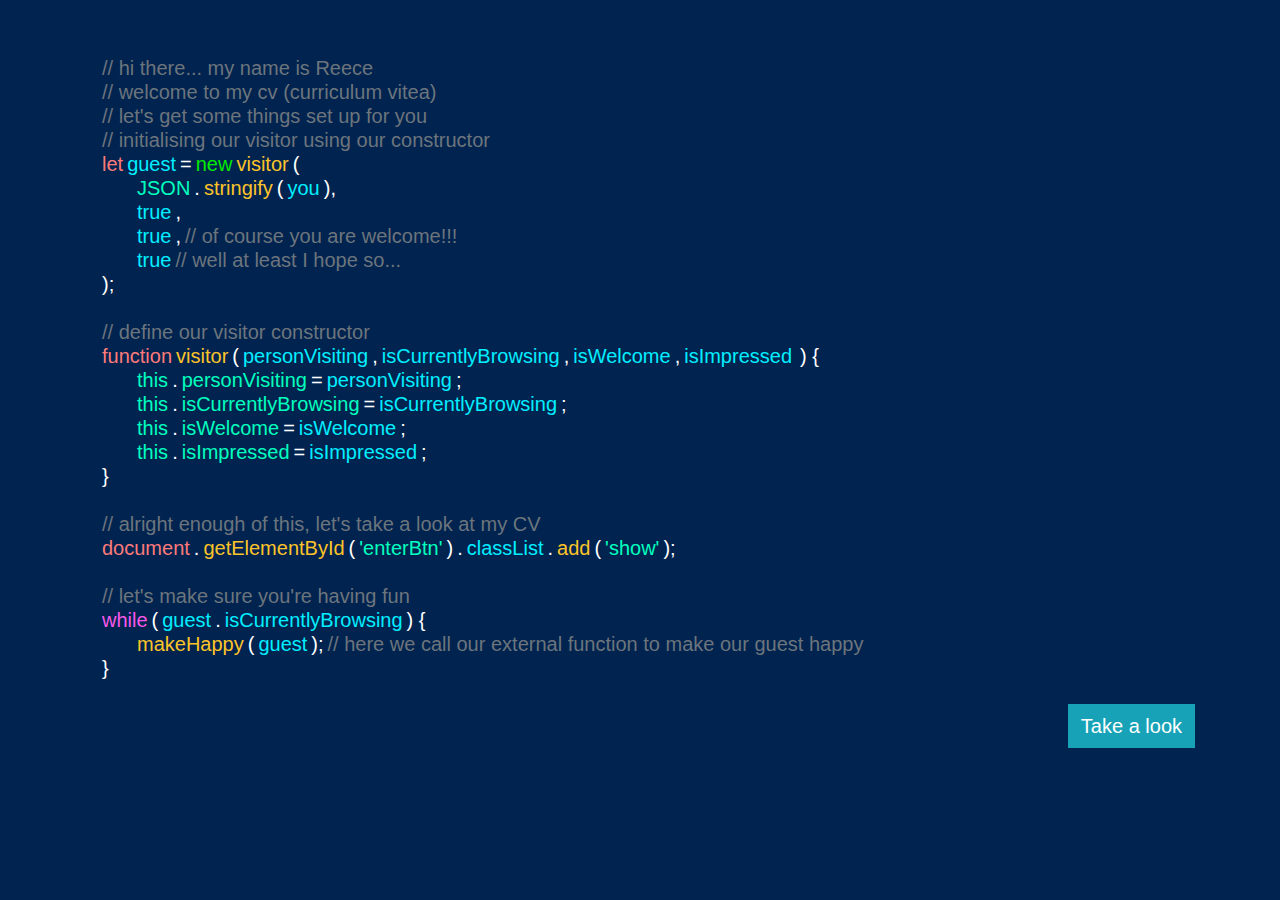
==== index.html @ a5e6c1d4 "Playing around with typewriter animations." ====
<!doctype html>
<html lang="en">

<head>
    <meta charset="utf-8">
    <meta name="viewport" content="width=device-width, initial-scale=1">
    <link rel="stylesheet" href="style/style.css" type="text/css">
    <title>Reece Gibbs</title>
</head>

<body>
    <!-- here we have a div that sits in the center of our page -->
    <div class="container" id="welcomeMessageContainer">
        <!-- using flexbox to center our message -->
        <div class="container" id="welcomeMessage">
            <!-- top part of the welcome message but second to load -->
            <div class="d-flex flex-row justify-content-left">
                <h5 class="comment" id="code0">// hi there... my name is Reece</h5>
            </div>
            <div class="d-flex flex-row justify-content-left" id="code1">
                <h5 class="comment" id="code1">// welcome to my cv (curriculum vitea)</h5>
            </div>
            <div class="d-flex flex-row justify-content-left" id="code2">
                <h5 class="comment" id="code2">// let's get some things set up for you</h5>
            </div>
            <div class="d-flex flex-row justify-content-left" id="visitorComment">
                <h5 class="comment" id="visitorCommentSec-1">// initialising our visitor using our constructor</h5>
            </div>
            <div class="d-flex flex-row justify-content-left">
                <h5 class="special">let </h5><h5 class="variable">guest</h5>
                <h5 class="standard"> = </h5><h5 class="new">new </h5>
                <h5 class="function">visitor</h5><h5 class="standard">(</h5>
            </div>
            <div class="d-flex flex-row justify-content-left tabbed">
                <h5 class="this">JSON</h5><h5 class="standard">.</h5><h5 class="function">stringify</h5><h5 class="standard">(</h5>
                <h5 class="variable">you</h5><h5 class="standard">),</h5>
            </div>
            <div class="d-flex flex-row justify-content-left tabbed">
                <h5 class="variable">true</h5><h5 class="standard">,</h5>
            </div>
            <div class="d-flex flex-row justify-content-left tabbed">
                <h5 class="variable">true</h5><h5 class="standard">,</h5>
                <h5 class="comment">// of course you are welcome!!!</h5>
            </div>
            <div class="d-flex flex-row justify-content-left tabbed">
                <h5 class="variable">true</h5>
                <h5 class="comment">// well at least I hope so...</h5>
            </div>
            <div class="d-flex flex-row justify-content-left">
                <h5 class="standard">);</h5>
            </div>
            <br>
            <!-- first part of the page that loads which shows the visitor how we define our visitor constructor -->
            <div class="d-flex flex-row justify-content-left">
                <h5 class="comment">// define our visitor constructor</h5>
            </div>
            <div class="d-flex flex-row justify-content-left">
                <h5 class="special">function </h5><h5 class="function">visitor</h5>
                <h5 class="standard">(</h5><h5 class="variable">personVisiting</h5><h5 class="standard">,</h5>
                <h5 class="variable">isCurrentlyBrowsing</h5><h5 class="standard">,</h5>
                <h5 class="variable">isWelcome</h5><h5 class="standard">,</h5>
                <h5 class="variable">isImpressed</h5><h5 class="standard"></h5><h5 class="standard">) {</h5>
            </div>
            <div class="d-flex flex-row justify-content-left tabbed">
                <h5 class="this">this</h5><h5 class="standard">.</h5><h5 class="this">personVisiting</h5>
                <h5 class="standard"> = </h5><h5 class="variable">personVisiting</h5><h5 class="standard">;</h5>
            </div>
            <div class="d-flex flex-row justify-content-left tabbed">
                <h5 class="this">this</h5><h5 class="standard">.</h5><h5 class="this">isCurrentlyBrowsing</h5>
                <h5 class="standard"> = </h5><h5 class="variable">isCurrentlyBrowsing</h5><h5 class="standard">;</h5>
            </div>
            <div class="d-flex flex-row justify-content-left tabbed">
                <h5 class="this">this</h5><h5 class="standard">.</h5><h5 class="this">isWelcome</h5>
                <h5 class="standard"> = </h5><h5 class="variable">isWelcome</h5><h5 class="standard">;</h5>
            </div>
            <div class="d-flex flex-row justify-content-left tabbed">
                <h5 class="this">this</h5><h5 class="standard">.</h5><h5 class="this">isImpressed</h5>
                <h5 class="standard"> = </h5><h5 class="variable">isImpressed</h5><h5 class="standard">;</h5>
            </div>
            <div class="d-flex flex-row justify-content-left">
                <h5 class="standard">}</h5>
            </div>
            <br>
            <!-- now we preempt our enter button load -->
            <div class="d-flex flex-row justify-content-left">
                <h5 class="comment">// alright enough of this, let's take a look at my CV</h5>
            </div>
            <div class="d-flex flex-row justify-content-left">
                <h5 class="special">document</h5><h5 class="standard">.</h5>
                <h5 class="function">getElementById</h5><h5 class="standard">(</h5><h5 class="this">'enterBtn'</h5><h5 class="standard">)</h5>
                <h5 class="standard">.</h5><h5 class="variable">classList</h5><h5 class="standard">.</h5><h5 class="function">add</h5><h5 class="standard">(</h5>
                <h5 class="this">'show'</h5><h5 class="standard">);</h5>
            </div>
            <br>
            <!-- second to last part of the page to load before our enter button -->
            <div class="d-flex flex-row justify-content-left">
                <h5 class="comment">// let's make sure you're having fun</h5>
            </div>
            <div class="d-flex flex-row justify-content-left">
                <h5 class="statement">while</h5><h5 class="standard">(</h5>
                <h5 class="variable">guest</h5><h5 class="standard">.</h5><h5 class="variable">isCurrentlyBrowsing</h5>
                <h5 class="standard">) {</h5>
            </div>
            <div class="d-flex flex-row justify-content-left tabbed">
                <h5 class="function">makeHappy</h5><h5 class="standard">(</h5><h5 class="variable">guest</h5>
                <h5 class="standard">); </h5><h5 class="comment">// here we call our external function to make our guest happy</h5>
            </div>
            <div class="d-flex flex-row justify-content-left">
                <h5 class="standard">}</h5>
            </div>
        </div>
    </div>
    <br>
    <!-- lastly we load our enter button -->
    <div class="container" id="enterBtnContainer">
        <button class="btn btn-info" id="enterBtn" onclick="animateTyping()">Take a look</button>
    </div>
    <!-- using the clearfix hack -->
    <div class="clearfix"></div>
    <!-- here we import jquery using cdn -->
    <script src="https://code.jquery.com/jquery-3.5.1.min.js"
        integrity="sha256-9/aliU8dGd2tb6OSsuzixeV4y/faTqgFtohetphbbj0=" crossorigin="anonymous"></script>
    <script src="./style/bootstrap/js/bootstrap.min.js"></script>
    <script src="./style/bootstrap/js/bootstrap.bundle.min.js"></script>
    <!-- including our user-defined script -->
    <script src="./scripts/main.js"></script>
</body>

</html>
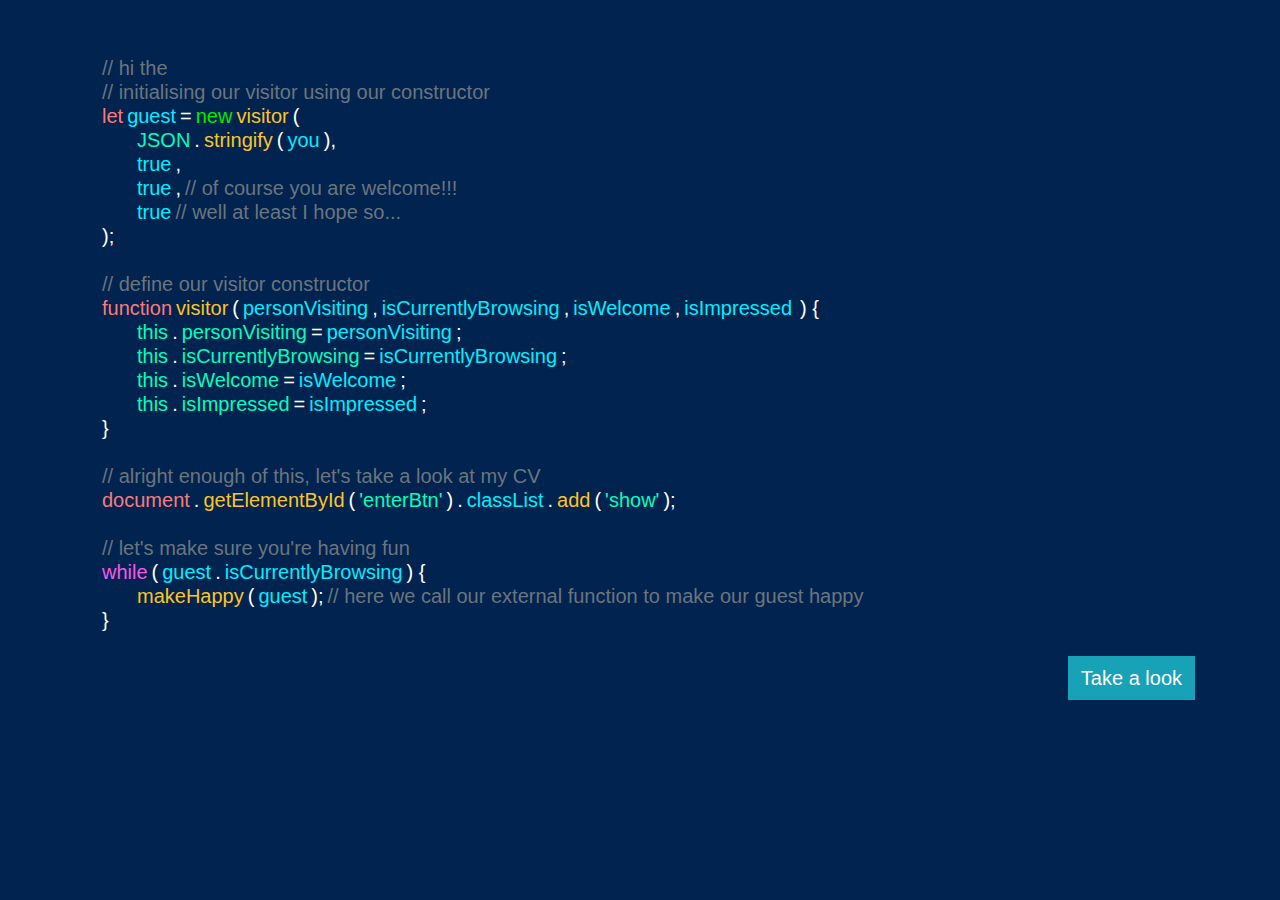
==== commit c1e1508a: "Got the text animation working... I hope..." ====
--- a/index.html
+++ b/index.html
@@ -14,14 +14,14 @@
         <!-- using flexbox to center our message -->
         <div class="container" id="welcomeMessage">
             <!-- top part of the welcome message but second to load -->
-            <div class="d-flex flex-row justify-content-left">
-                <h5 class="comment" id="code0">// hi there... my name is Reece</h5>
+            <div class="d-flex flex-row justify-content-left" id="line0">
+                <h5 class="comment section0"></h5>
             </div>
-            <div class="d-flex flex-row justify-content-left" id="code1">
-                <h5 class="comment" id="code1">// welcome to my cv (curriculum vitea)</h5>
+            <div class="d-flex flex-row justify-content-left" id="line1">
+                <h5 class="comment section0"></h5>
             </div>
-            <div class="d-flex flex-row justify-content-left" id="code2">
-                <h5 class="comment" id="code2">// let's get some things set up for you</h5>
+            <div class="d-flex flex-row justify-content-left" id="line2">
+                <h5 class="comment section0"></h5>
             </div>
             <div class="d-flex flex-row justify-content-left" id="visitorComment">
                 <h5 class="comment" id="visitorCommentSec-1">// initialising our visitor using our constructor</h5>
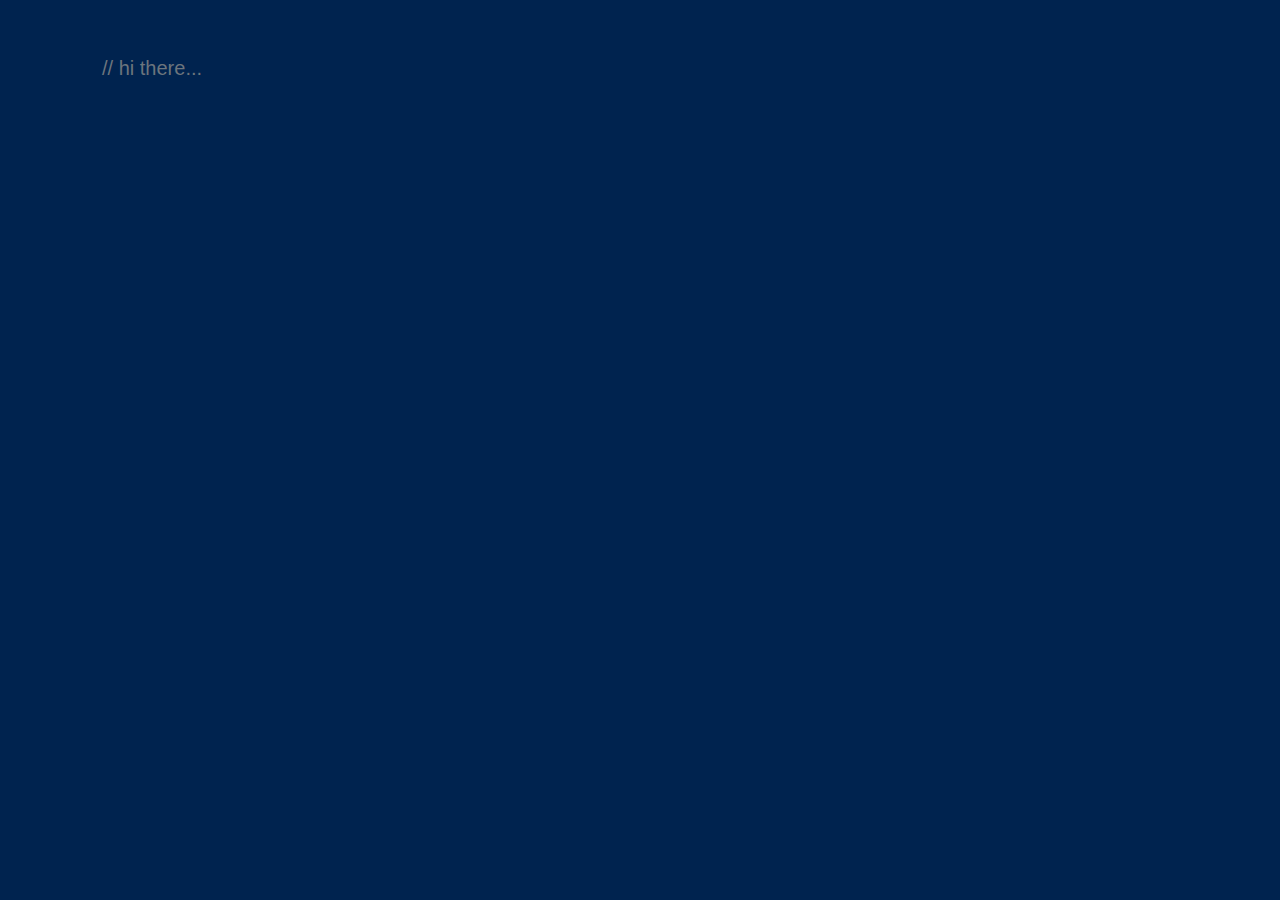
==== commit 5ba1b69a: "Animated the typing for the splash page" ====
--- a/index.html
+++ b/index.html
@@ -23,97 +23,98 @@
             <div class="d-flex flex-row justify-content-left" id="line2">
                 <h5 class="comment section0"></h5>
             </div>
-            <div class="d-flex flex-row justify-content-left" id="visitorComment">
-                <h5 class="comment" id="visitorCommentSec-1">// initialising our visitor using our constructor</h5>
+            <br>
+            <div class="d-flex flex-row justify-content-left" id="line10">
+                <h5 class="comment section0"></h5>
             </div>
-            <div class="d-flex flex-row justify-content-left">
-                <h5 class="special">let </h5><h5 class="variable">guest</h5>
-                <h5 class="standard"> = </h5><h5 class="new">new </h5>
-                <h5 class="function">visitor</h5><h5 class="standard">(</h5>
+            <div class="d-flex flex-row justify-content-left" id="line11">
+                <h5 class="special section0"></h5><h5 class="variable section1"></h5>
+                <h5 class="standard section2"></h5><h5 class="new section3"></h5>
+                <h5 class="function section4"></h5><h5 class="standard section5"></h5>
             </div>
-            <div class="d-flex flex-row justify-content-left tabbed">
-                <h5 class="this">JSON</h5><h5 class="standard">.</h5><h5 class="function">stringify</h5><h5 class="standard">(</h5>
-                <h5 class="variable">you</h5><h5 class="standard">),</h5>
+            <div class="d-flex flex-row justify-content-left tabbed" id="line12">
+                <h5 class="this section0"></h5><h5 class="standard section1"></h5><h5 class="function section2"></h5><h5 class="standard section3"></h5>
+                <h5 class="variable section4"></h5><h5 class="standard section5"></h5>
             </div>
-            <div class="d-flex flex-row justify-content-left tabbed">
-                <h5 class="variable">true</h5><h5 class="standard">,</h5>
+            <div class="d-flex flex-row justify-content-left tabbed" id="line13">
+                <h5 class="variable section0"></h5><h5 class="standard section1"></h5>
             </div>
-            <div class="d-flex flex-row justify-content-left tabbed">
-                <h5 class="variable">true</h5><h5 class="standard">,</h5>
-                <h5 class="comment">// of course you are welcome!!!</h5>
+            <div class="d-flex flex-row justify-content-left tabbed" id="line14">
+                <h5 class="variable section0"></h5><h5 class="standard section1"></h5>
+                <h5 class="comment section2"></h5>
             </div>
-            <div class="d-flex flex-row justify-content-left tabbed">
-                <h5 class="variable">true</h5>
-                <h5 class="comment">// well at least I hope so...</h5>
+            <div class="d-flex flex-row justify-content-left tabbed" id="line15">
+                <h5 class="variable section0"></h5>
+                <h5 class="comment section1"></h5>
             </div>
-            <div class="d-flex flex-row justify-content-left">
-                <h5 class="standard">);</h5>
+            <div class="d-flex flex-row justify-content-left" id="line16">
+                <h5 class="standard section0"></h5>
             </div>
             <br>
             <!-- first part of the page that loads which shows the visitor how we define our visitor constructor -->
-            <div class="d-flex flex-row justify-content-left">
-                <h5 class="comment">// define our visitor constructor</h5>
+            <div class="d-flex flex-row justify-content-left" id="line3">
+                <h5 class="comment section0"></h5>
             </div>
-            <div class="d-flex flex-row justify-content-left">
-                <h5 class="special">function </h5><h5 class="function">visitor</h5>
-                <h5 class="standard">(</h5><h5 class="variable">personVisiting</h5><h5 class="standard">,</h5>
-                <h5 class="variable">isCurrentlyBrowsing</h5><h5 class="standard">,</h5>
-                <h5 class="variable">isWelcome</h5><h5 class="standard">,</h5>
-                <h5 class="variable">isImpressed</h5><h5 class="standard"></h5><h5 class="standard">) {</h5>
+            <div class="d-flex flex-row justify-content-left" id="line4">
+                <h5 class="special section0"></h5><h5 class="function section1"></h5>
+                <h5 class="standard section2"></h5><h5 class="variable section3"></h5><h5 class="standard section4"></h5>
+                <h5 class="variable section5"></h5><h5 class="standard section6"></h5>
+                <h5 class="variable section7"></h5><h5 class="standard section8"></h5>
+                <h5 class="variable section9"></h5><h5 class="standard section10"></h5>
             </div>
-            <div class="d-flex flex-row justify-content-left tabbed">
-                <h5 class="this">this</h5><h5 class="standard">.</h5><h5 class="this">personVisiting</h5>
-                <h5 class="standard"> = </h5><h5 class="variable">personVisiting</h5><h5 class="standard">;</h5>
+            <div class="d-flex flex-row justify-content-left tabbed" id="line5">
+                <h5 class="this section0"></h5><h5 class="standard section1"></h5><h5 class="this section2"></h5>
+                <h5 class="standard section3"></h5><h5 class="variable section4"></h5><h5 class="standard section5"></h5>
             </div>
-            <div class="d-flex flex-row justify-content-left tabbed">
-                <h5 class="this">this</h5><h5 class="standard">.</h5><h5 class="this">isCurrentlyBrowsing</h5>
-                <h5 class="standard"> = </h5><h5 class="variable">isCurrentlyBrowsing</h5><h5 class="standard">;</h5>
+            <div class="d-flex flex-row justify-content-left tabbed" id="line6">
+                <h5 class="this section0"></h5><h5 class="standard section1"></h5><h5 class="this section2"></h5>
+                <h5 class="standard section3"></h5><h5 class="variable section4"></h5><h5 class="standard section5"></h5>
             </div>
-            <div class="d-flex flex-row justify-content-left tabbed">
-                <h5 class="this">this</h5><h5 class="standard">.</h5><h5 class="this">isWelcome</h5>
-                <h5 class="standard"> = </h5><h5 class="variable">isWelcome</h5><h5 class="standard">;</h5>
+            <div class="d-flex flex-row justify-content-left tabbed" id="line7">
+                <h5 class="this section0"></h5><h5 class="standard section1"></h5><h5 class="this section2"></h5>
+                <h5 class="standard section3"></h5><h5 class="variable section4"></h5><h5 class="standard section5"></h5>
             </div>
-            <div class="d-flex flex-row justify-content-left tabbed">
-                <h5 class="this">this</h5><h5 class="standard">.</h5><h5 class="this">isImpressed</h5>
-                <h5 class="standard"> = </h5><h5 class="variable">isImpressed</h5><h5 class="standard">;</h5>
+            <div class="d-flex flex-row justify-content-left tabbed" id="line8">
+                <h5 class="this section0"></h5><h5 class="standard section1"></h5><h5 class="this section2"></h5>
+                <h5 class="standard section3"></h5><h5 class="variable section4"></h5><h5 class="standard section5"></h5>
             </div>
-            <div class="d-flex flex-row justify-content-left">
-                <h5 class="standard">}</h5>
+            <div class="d-flex flex-row justify-content-left" id="line9">
+                <h5 class="standard section0"></h5>
             </div>
             <br>
             <!-- now we preempt our enter button load -->
-            <div class="d-flex flex-row justify-content-left">
-                <h5 class="comment">// alright enough of this, let's take a look at my CV</h5>
+            <div class="d-flex flex-row justify-content-left" id="line21">
+                <h5 class="comment section0"></h5>
             </div>
-            <div class="d-flex flex-row justify-content-left">
-                <h5 class="special">document</h5><h5 class="standard">.</h5>
-                <h5 class="function">getElementById</h5><h5 class="standard">(</h5><h5 class="this">'enterBtn'</h5><h5 class="standard">)</h5>
-                <h5 class="standard">.</h5><h5 class="variable">classList</h5><h5 class="standard">.</h5><h5 class="function">add</h5><h5 class="standard">(</h5>
-                <h5 class="this">'show'</h5><h5 class="standard">);</h5>
+            <div class="d-flex flex-row justify-content-left" id="line22">
+                <h5 class="special section0"></h5><h5 class="standard section1"></h5>
+                <h5 class="function section2"></h5><h5 class="standard section3"></h5><h5 class="this section4"></h5><h5 class="standard section5"></h5>
+                <h5 class="standard section6"></h5><h5 class="variable section7"></h5><h5 class="standard section8"></h5><h5 class="function section9"></h5><h5 class="standard section10"></h5>
+                <h5 class="this section11"></h5><h5 class="standard section12"></h5>
             </div>
             <br>
             <!-- second to last part of the page to load before our enter button -->
-            <div class="d-flex flex-row justify-content-left">
-                <h5 class="comment">// let's make sure you're having fun</h5>
+            <div class="d-flex flex-row justify-content-left" id="line17">
+                <h5 class="comment section0"></h5>
             </div>
-            <div class="d-flex flex-row justify-content-left">
-                <h5 class="statement">while</h5><h5 class="standard">(</h5>
-                <h5 class="variable">guest</h5><h5 class="standard">.</h5><h5 class="variable">isCurrentlyBrowsing</h5>
-                <h5 class="standard">) {</h5>
+            <div class="d-flex flex-row justify-content-left" id="line18">
+                <h5 class="statement section0"></h5><h5 class="standard section1"></h5>
+                <h5 class="variable section2"></h5><h5 class="standard section3"></h5><h5 class="variable section4"></h5>
+                <h5 class="standard section5"></h5>
             </div>
-            <div class="d-flex flex-row justify-content-left tabbed">
-                <h5 class="function">makeHappy</h5><h5 class="standard">(</h5><h5 class="variable">guest</h5>
-                <h5 class="standard">); </h5><h5 class="comment">// here we call our external function to make our guest happy</h5>
+            <div class="d-flex flex-row justify-content-left tabbed" id="line19">
+                <h5 class="function section0"></h5><h5 class="standard section1"></h5><h5 class="variable section2"></h5>
+                <h5 class="standard section3"></h5><h5 class="comment section4"></h5>
             </div>
-            <div class="d-flex flex-row justify-content-left">
-                <h5 class="standard">}</h5>
+            <div class="d-flex flex-row justify-content-left" id="line20">
+                <h5 class="standard section0"></h5>
             </div>
         </div>
     </div>
     <br>
     <!-- lastly we load our enter button -->
     <div class="container" id="enterBtnContainer">
-        <button class="btn btn-info" id="enterBtn" onclick="animateTyping()">Take a look</button>
+        <button class="btn btn-info" id="enterBtn">Take a look</button>
     </div>
     <!-- using the clearfix hack -->
     <div class="clearfix"></div>
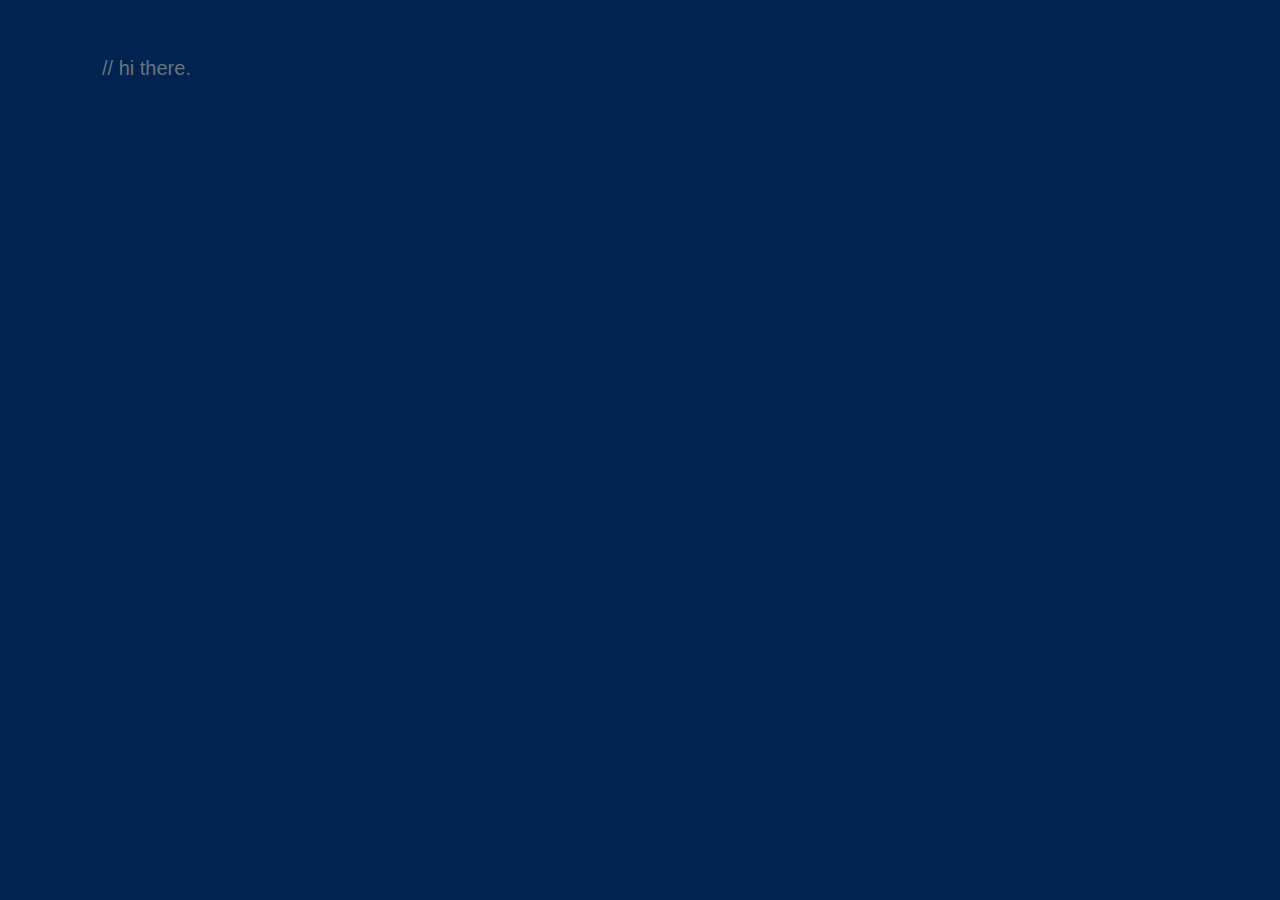
==== commit d6fc10f8: "Finished with the welcome page." ====
--- a/index.html
+++ b/index.html
@@ -5,7 +5,9 @@
     <meta charset="utf-8">
     <meta name="viewport" content="width=device-width, initial-scale=1">
     <link rel="stylesheet" href="style/style.css" type="text/css">
-    <title>Reece Gibbs</title>
+    <!-- referencing animate.style https://animate.style/ -->
+    <link rel="stylesheet" href="https://cdnjs.cloudflare.com/ajax/libs/animate.css/4.1.1/animate.min.css"/>
+    <title>Reece Gibbs - Welcome Page</title>
 </head>
 
 <body>
@@ -114,17 +116,18 @@
     <br>
     <!-- lastly we load our enter button -->
     <div class="container" id="enterBtnContainer">
-        <button class="btn btn-info" id="enterBtn">Take a look</button>
+        <a href="./skills.html"><button class="btn btn-info animate__animated animate__fadeInLeft" id="enterBtn">Take a look</button></a>
     </div>
     <!-- using the clearfix hack -->
     <div class="clearfix"></div>
-    <!-- here we import jquery using cdn -->
-    <script src="https://code.jquery.com/jquery-3.5.1.min.js"
+        <!-- here we import jquery using cdn -->
+        <script src="https://code.jquery.com/jquery-3.5.1.min.js"
         integrity="sha256-9/aliU8dGd2tb6OSsuzixeV4y/faTqgFtohetphbbj0=" crossorigin="anonymous"></script>
+    <!-- importing our bootstrap scripts -->
     <script src="./style/bootstrap/js/bootstrap.min.js"></script>
     <script src="./style/bootstrap/js/bootstrap.bundle.min.js"></script>
-    <!-- including our user-defined script -->
-    <script src="./scripts/main.js"></script>
+    <!-- including our user-defined scripts -->
+    <script src="./scripts/textAnimator.js"></script>
 </body>
 
 </html>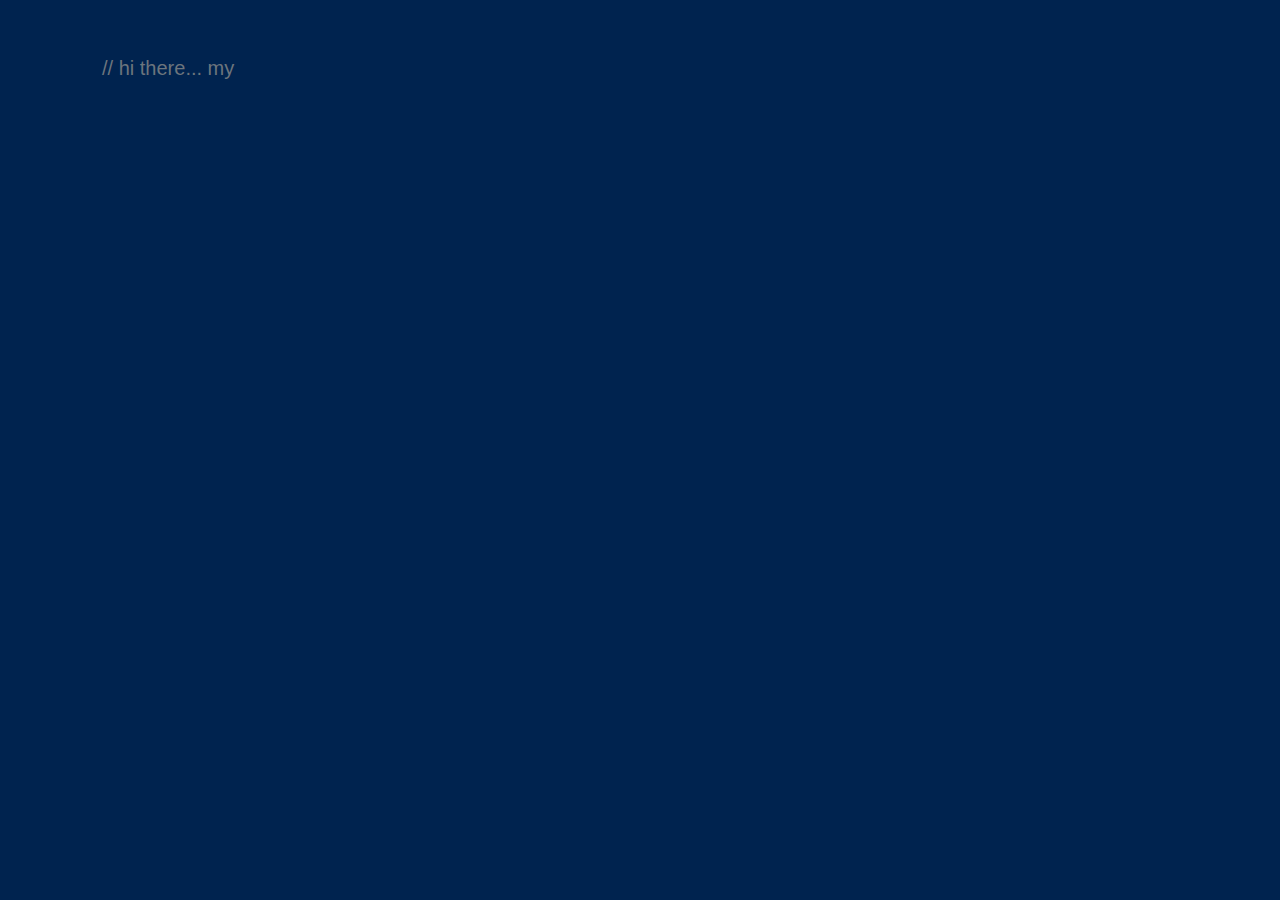
==== commit c1b2aa73: "Button update" ====
--- a/index.html
+++ b/index.html
@@ -14,6 +14,7 @@
     <!-- here we have a div that sits in the center of our page -->
     <div class="container" id="welcomeMessageContainer">
         <!-- using flexbox to center our message -->
+        <!-- this is all scaffolding that gets populated on page load -->
         <div class="container" id="welcomeMessage">
             <!-- top part of the welcome message but second to load -->
             <div class="d-flex flex-row justify-content-left" id="line0">
@@ -116,7 +117,7 @@
     <br>
     <!-- lastly we load our enter button -->
     <div class="container" id="enterBtnContainer">
-        <a href="./skills.html"><button class="btn btn-info animate__animated animate__fadeInLeft" id="enterBtn">Take a look</button></a>
+        <a href="./skills.html"><button class="btn btn-info animate__animated animate__fadeInLeft" id="enterBtn">Click here to take a look</button></a>
     </div>
     <!-- using the clearfix hack -->
     <div class="clearfix"></div>
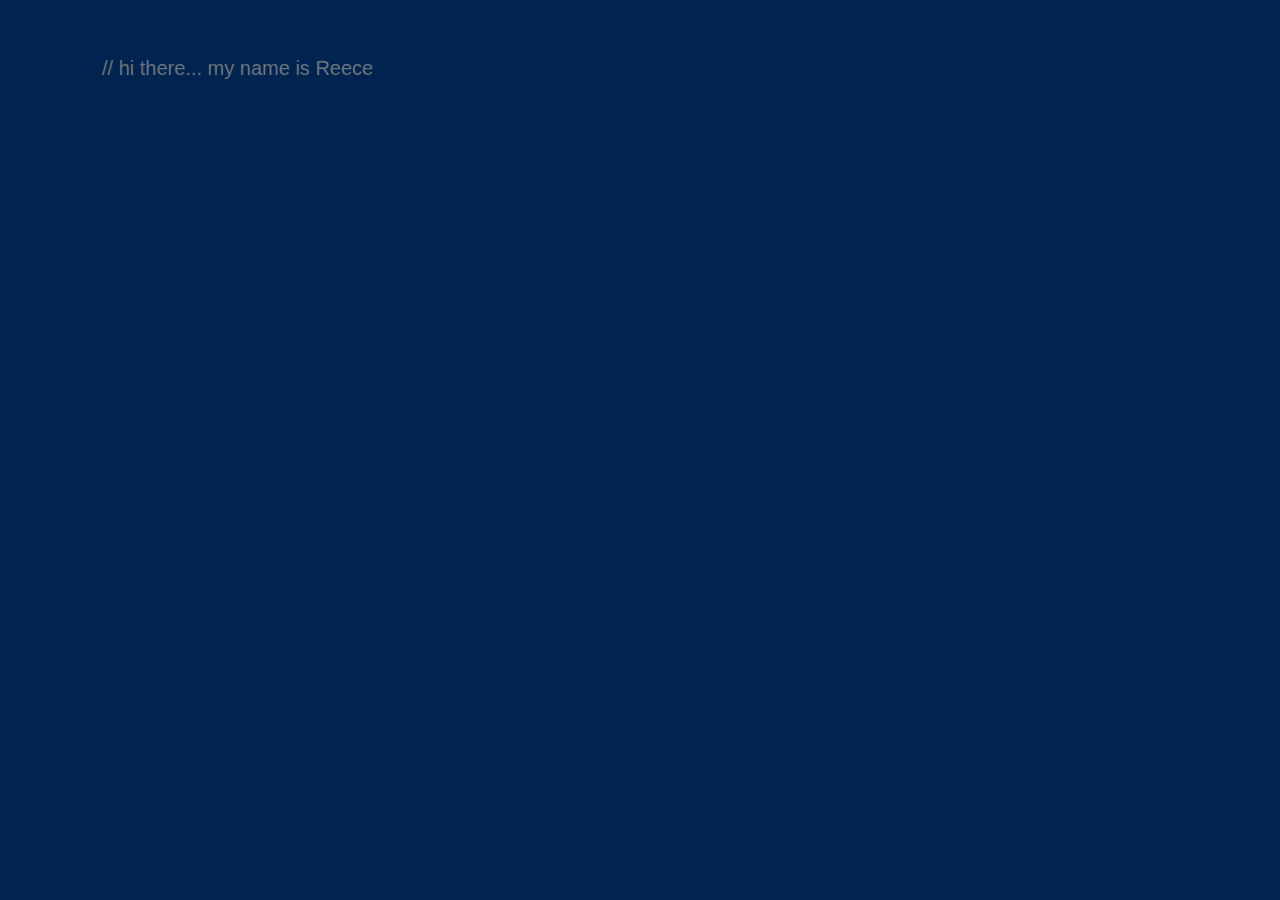
==== commit 7e7c706a: "Finishing touched Pt 1" ====
--- a/index.html
+++ b/index.html
@@ -1,5 +1,5 @@
 <!doctype html>
-<html lang="en">
+<html lang="en" onclick="speedUp()"">
 
 <head>
     <meta charset="utf-8">
@@ -26,48 +26,47 @@
             <div class="d-flex flex-row justify-content-left" id="line2">
                 <h5 class="comment section0"></h5>
             </div>
-            <br>
-            <div class="d-flex flex-row justify-content-left" id="line10">
+            <div class="d-flex flex-row justify-content-left" id="line3">
                 <h5 class="comment section0"></h5>
             </div>
+            <br>
             <div class="d-flex flex-row justify-content-left" id="line11">
+                <h5 class="comment section0"></h5>
+            </div>
+            <div class="d-flex flex-row justify-content-left" id="line12">
                 <h5 class="special section0"></h5><h5 class="variable section1"></h5>
                 <h5 class="standard section2"></h5><h5 class="new section3"></h5>
                 <h5 class="function section4"></h5><h5 class="standard section5"></h5>
             </div>
-            <div class="d-flex flex-row justify-content-left tabbed" id="line12">
+            <div class="d-flex flex-row justify-content-left tabbed" id="line13">
                 <h5 class="this section0"></h5><h5 class="standard section1"></h5><h5 class="function section2"></h5><h5 class="standard section3"></h5>
                 <h5 class="variable section4"></h5><h5 class="standard section5"></h5>
             </div>
-            <div class="d-flex flex-row justify-content-left tabbed" id="line13">
+            <div class="d-flex flex-row justify-content-left tabbed" id="line14">
                 <h5 class="variable section0"></h5><h5 class="standard section1"></h5>
             </div>
-            <div class="d-flex flex-row justify-content-left tabbed" id="line14">
+            <div class="d-flex flex-row justify-content-left tabbed" id="line15">
                 <h5 class="variable section0"></h5><h5 class="standard section1"></h5>
                 <h5 class="comment section2"></h5>
             </div>
-            <div class="d-flex flex-row justify-content-left tabbed" id="line15">
+            <div class="d-flex flex-row justify-content-left tabbed" id="line16">
                 <h5 class="variable section0"></h5>
                 <h5 class="comment section1"></h5>
             </div>
-            <div class="d-flex flex-row justify-content-left" id="line16">
+            <div class="d-flex flex-row justify-content-left" id="line17">
                 <h5 class="standard section0"></h5>
             </div>
             <br>
             <!-- first part of the page that loads which shows the visitor how we define our visitor constructor -->
-            <div class="d-flex flex-row justify-content-left" id="line3">
+            <div class="d-flex flex-row justify-content-left" id="line4">
                 <h5 class="comment section0"></h5>
             </div>
-            <div class="d-flex flex-row justify-content-left" id="line4">
+            <div class="d-flex flex-row justify-content-left" id="line5">
                 <h5 class="special section0"></h5><h5 class="function section1"></h5>
                 <h5 class="standard section2"></h5><h5 class="variable section3"></h5><h5 class="standard section4"></h5>
                 <h5 class="variable section5"></h5><h5 class="standard section6"></h5>
                 <h5 class="variable section7"></h5><h5 class="standard section8"></h5>
                 <h5 class="variable section9"></h5><h5 class="standard section10"></h5>
-            </div>
-            <div class="d-flex flex-row justify-content-left tabbed" id="line5">
-                <h5 class="this section0"></h5><h5 class="standard section1"></h5><h5 class="this section2"></h5>
-                <h5 class="standard section3"></h5><h5 class="variable section4"></h5><h5 class="standard section5"></h5>
             </div>
             <div class="d-flex flex-row justify-content-left tabbed" id="line6">
                 <h5 class="this section0"></h5><h5 class="standard section1"></h5><h5 class="this section2"></h5>
@@ -81,15 +80,19 @@
                 <h5 class="this section0"></h5><h5 class="standard section1"></h5><h5 class="this section2"></h5>
                 <h5 class="standard section3"></h5><h5 class="variable section4"></h5><h5 class="standard section5"></h5>
             </div>
-            <div class="d-flex flex-row justify-content-left" id="line9">
+            <div class="d-flex flex-row justify-content-left tabbed" id="line9">
+                <h5 class="this section0"></h5><h5 class="standard section1"></h5><h5 class="this section2"></h5>
+                <h5 class="standard section3"></h5><h5 class="variable section4"></h5><h5 class="standard section5"></h5>
+            </div>
+            <div class="d-flex flex-row justify-content-left" id="line10">
                 <h5 class="standard section0"></h5>
             </div>
             <br>
             <!-- now we preempt our enter button load -->
-            <div class="d-flex flex-row justify-content-left" id="line21">
+            <div class="d-flex flex-row justify-content-left" id="line22">
                 <h5 class="comment section0"></h5>
             </div>
-            <div class="d-flex flex-row justify-content-left" id="line22">
+            <div class="d-flex flex-row justify-content-left" id="line23">
                 <h5 class="special section0"></h5><h5 class="standard section1"></h5>
                 <h5 class="function section2"></h5><h5 class="standard section3"></h5><h5 class="this section4"></h5><h5 class="standard section5"></h5>
                 <h5 class="standard section6"></h5><h5 class="variable section7"></h5><h5 class="standard section8"></h5><h5 class="function section9"></h5><h5 class="standard section10"></h5>
@@ -97,19 +100,19 @@
             </div>
             <br>
             <!-- second to last part of the page to load before our enter button -->
-            <div class="d-flex flex-row justify-content-left" id="line17">
+            <div class="d-flex flex-row justify-content-left" id="line18">
                 <h5 class="comment section0"></h5>
             </div>
-            <div class="d-flex flex-row justify-content-left" id="line18">
+            <div class="d-flex flex-row justify-content-left" id="line19">
                 <h5 class="statement section0"></h5><h5 class="standard section1"></h5>
                 <h5 class="variable section2"></h5><h5 class="standard section3"></h5><h5 class="variable section4"></h5>
                 <h5 class="standard section5"></h5>
             </div>
-            <div class="d-flex flex-row justify-content-left tabbed" id="line19">
+            <div class="d-flex flex-row justify-content-left tabbed" id="line20">
                 <h5 class="function section0"></h5><h5 class="standard section1"></h5><h5 class="variable section2"></h5>
-                <h5 class="standard section3"></h5><h5 class="comment section4"></h5>
+                <h5 class="standard section3"></h5>
             </div>
-            <div class="d-flex flex-row justify-content-left" id="line20">
+            <div class="d-flex flex-row justify-content-left" id="line21">
                 <h5 class="standard section0"></h5>
             </div>
         </div>
